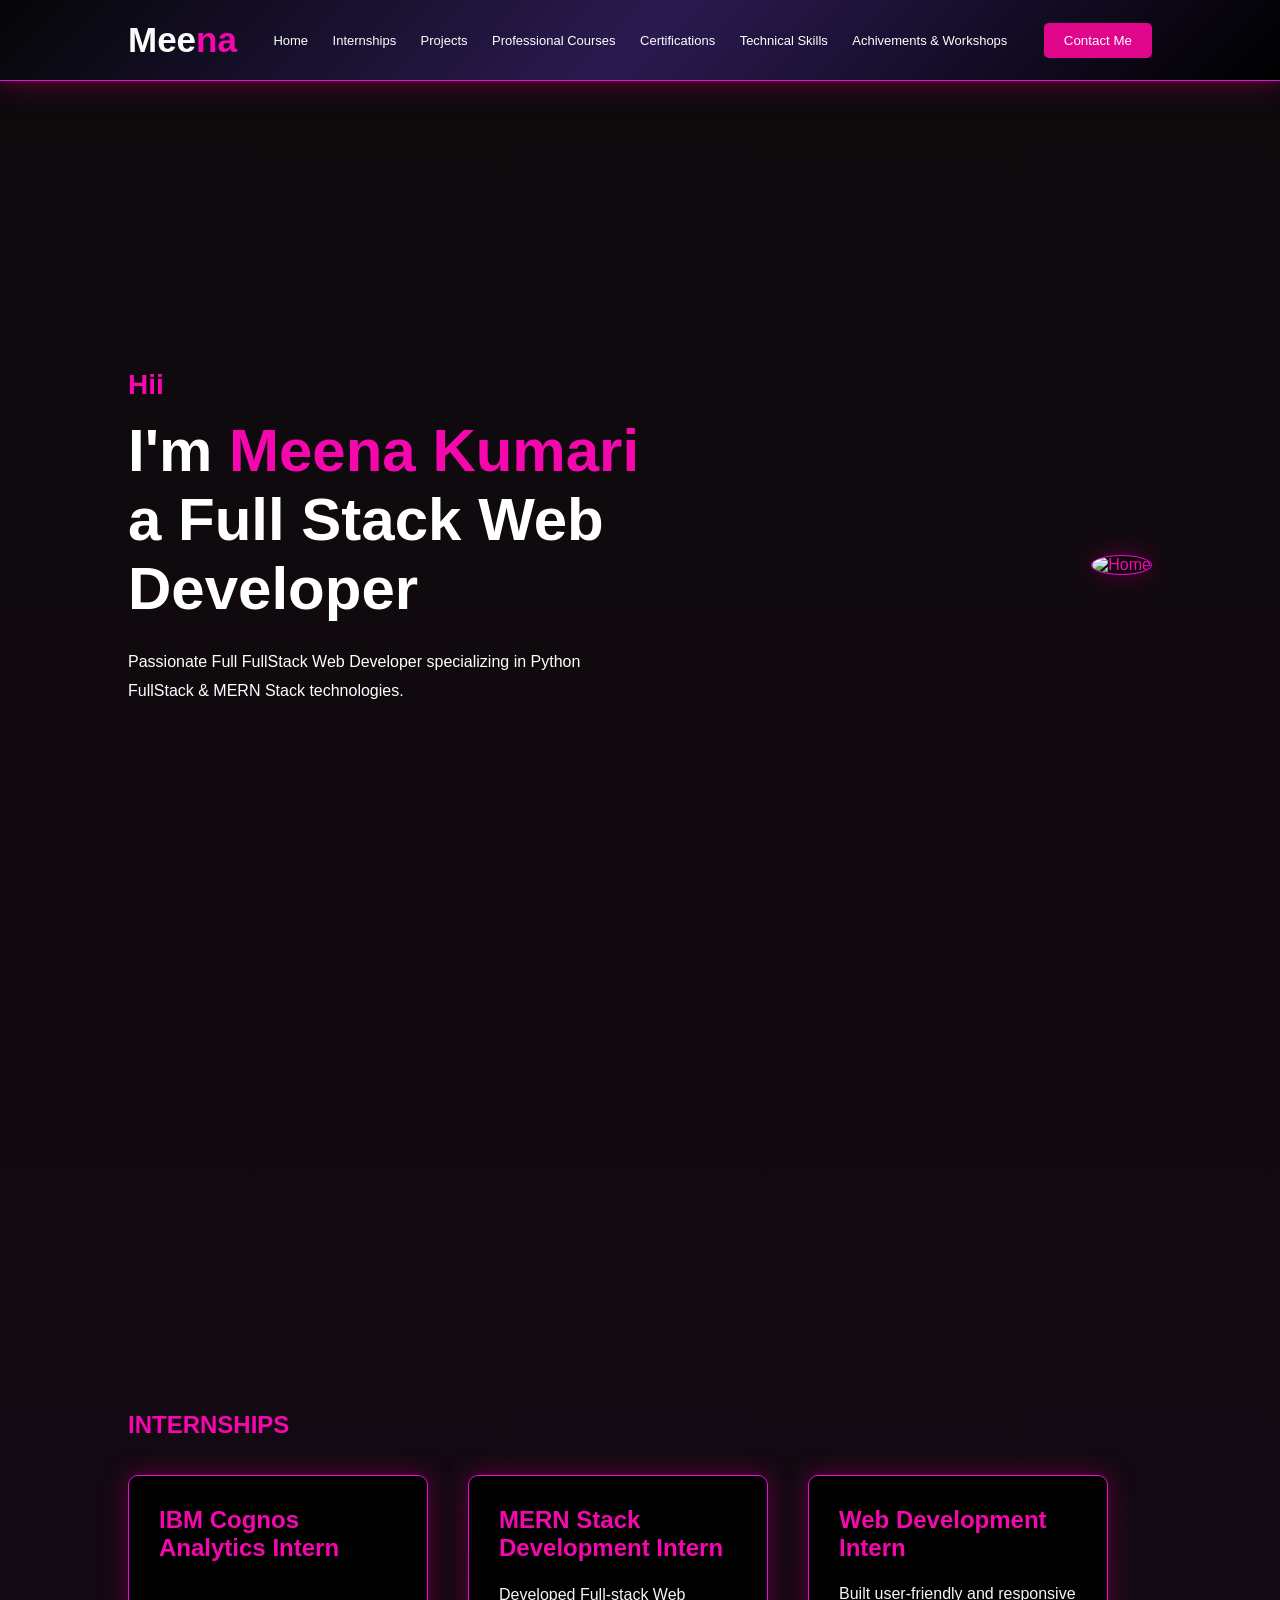
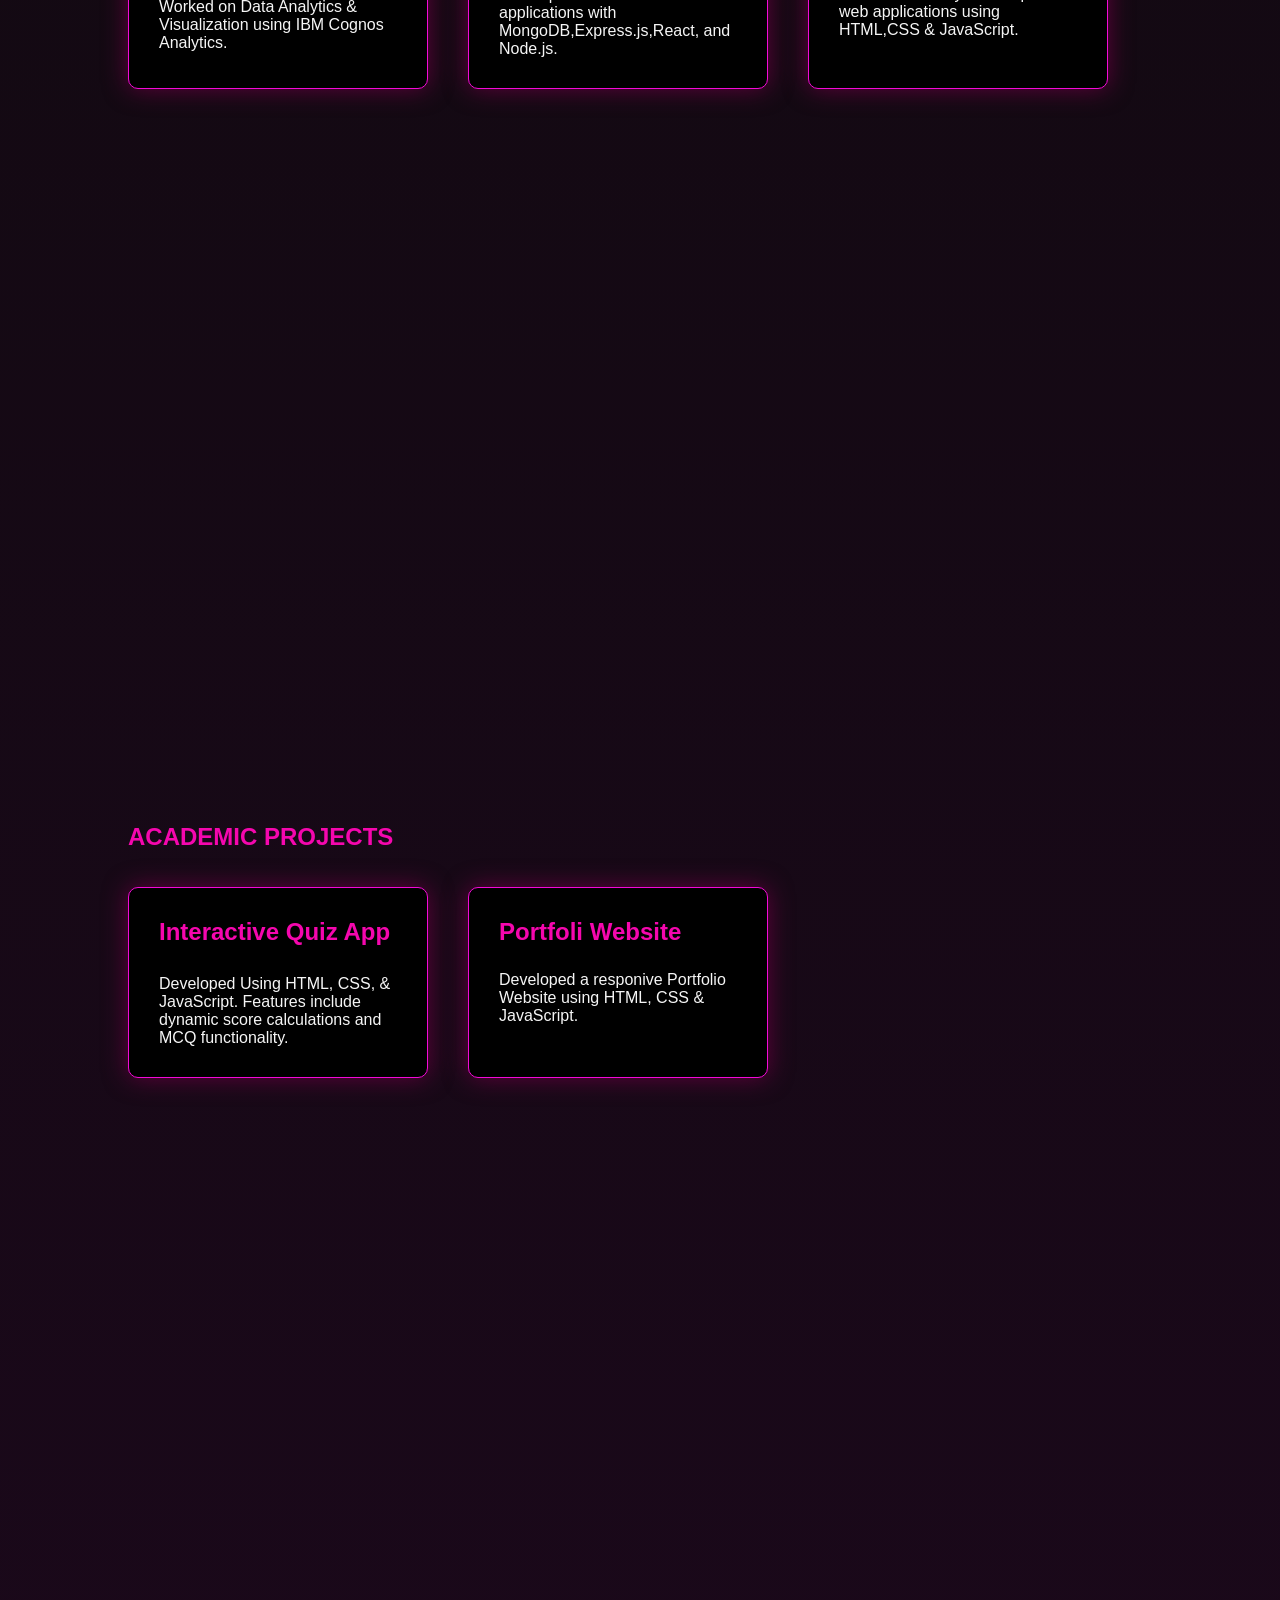
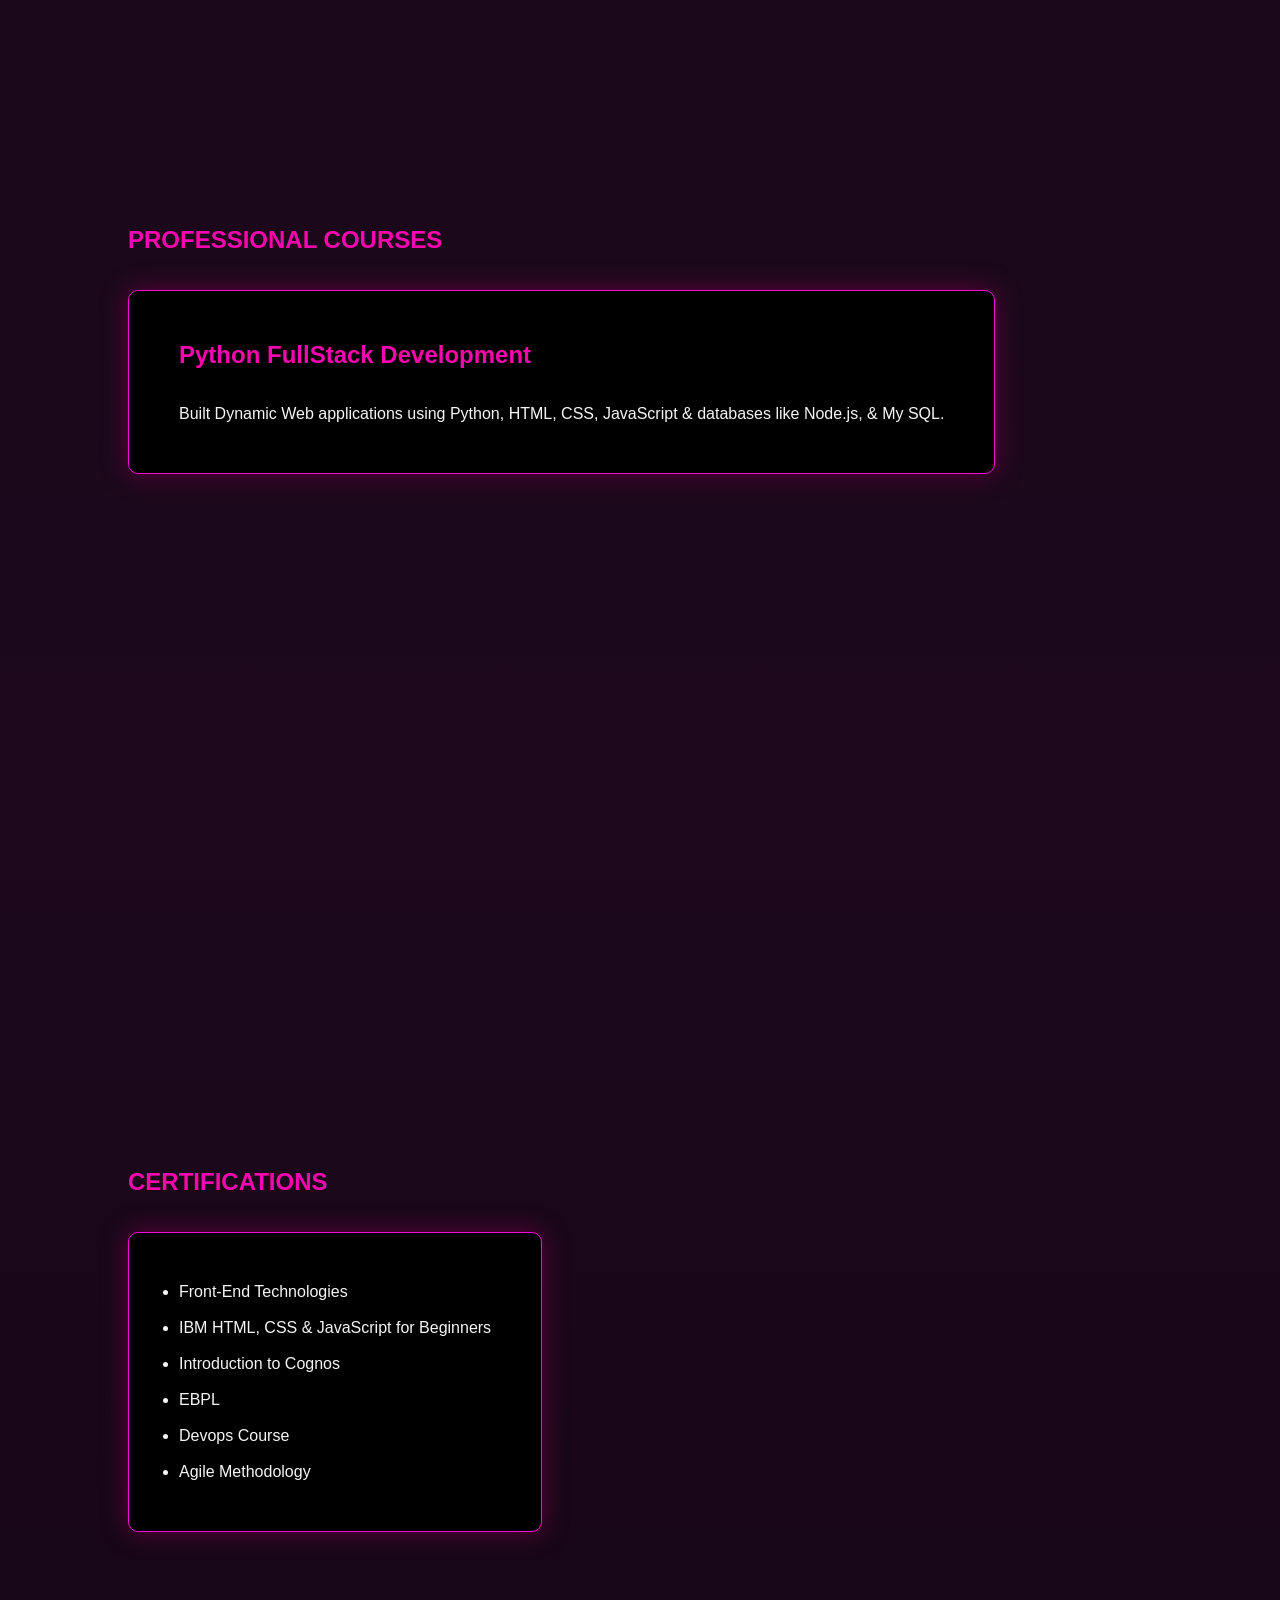
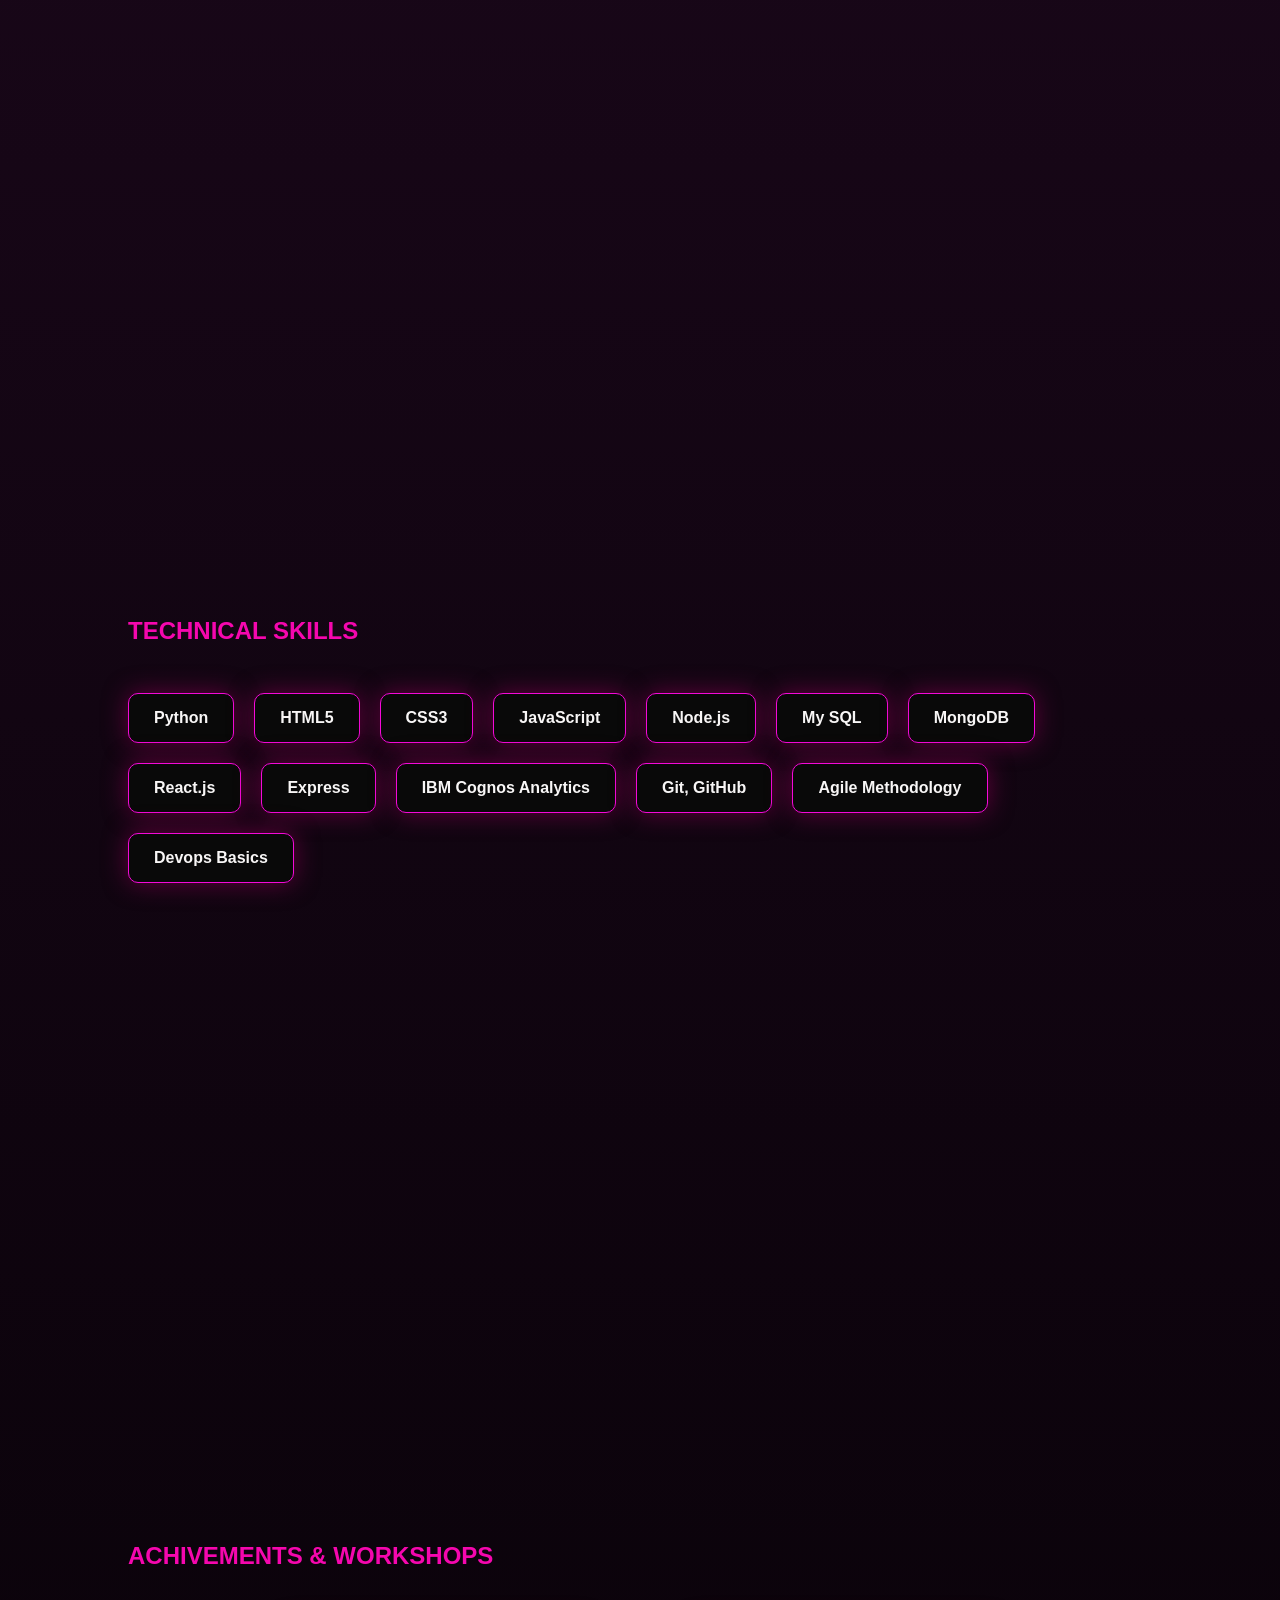
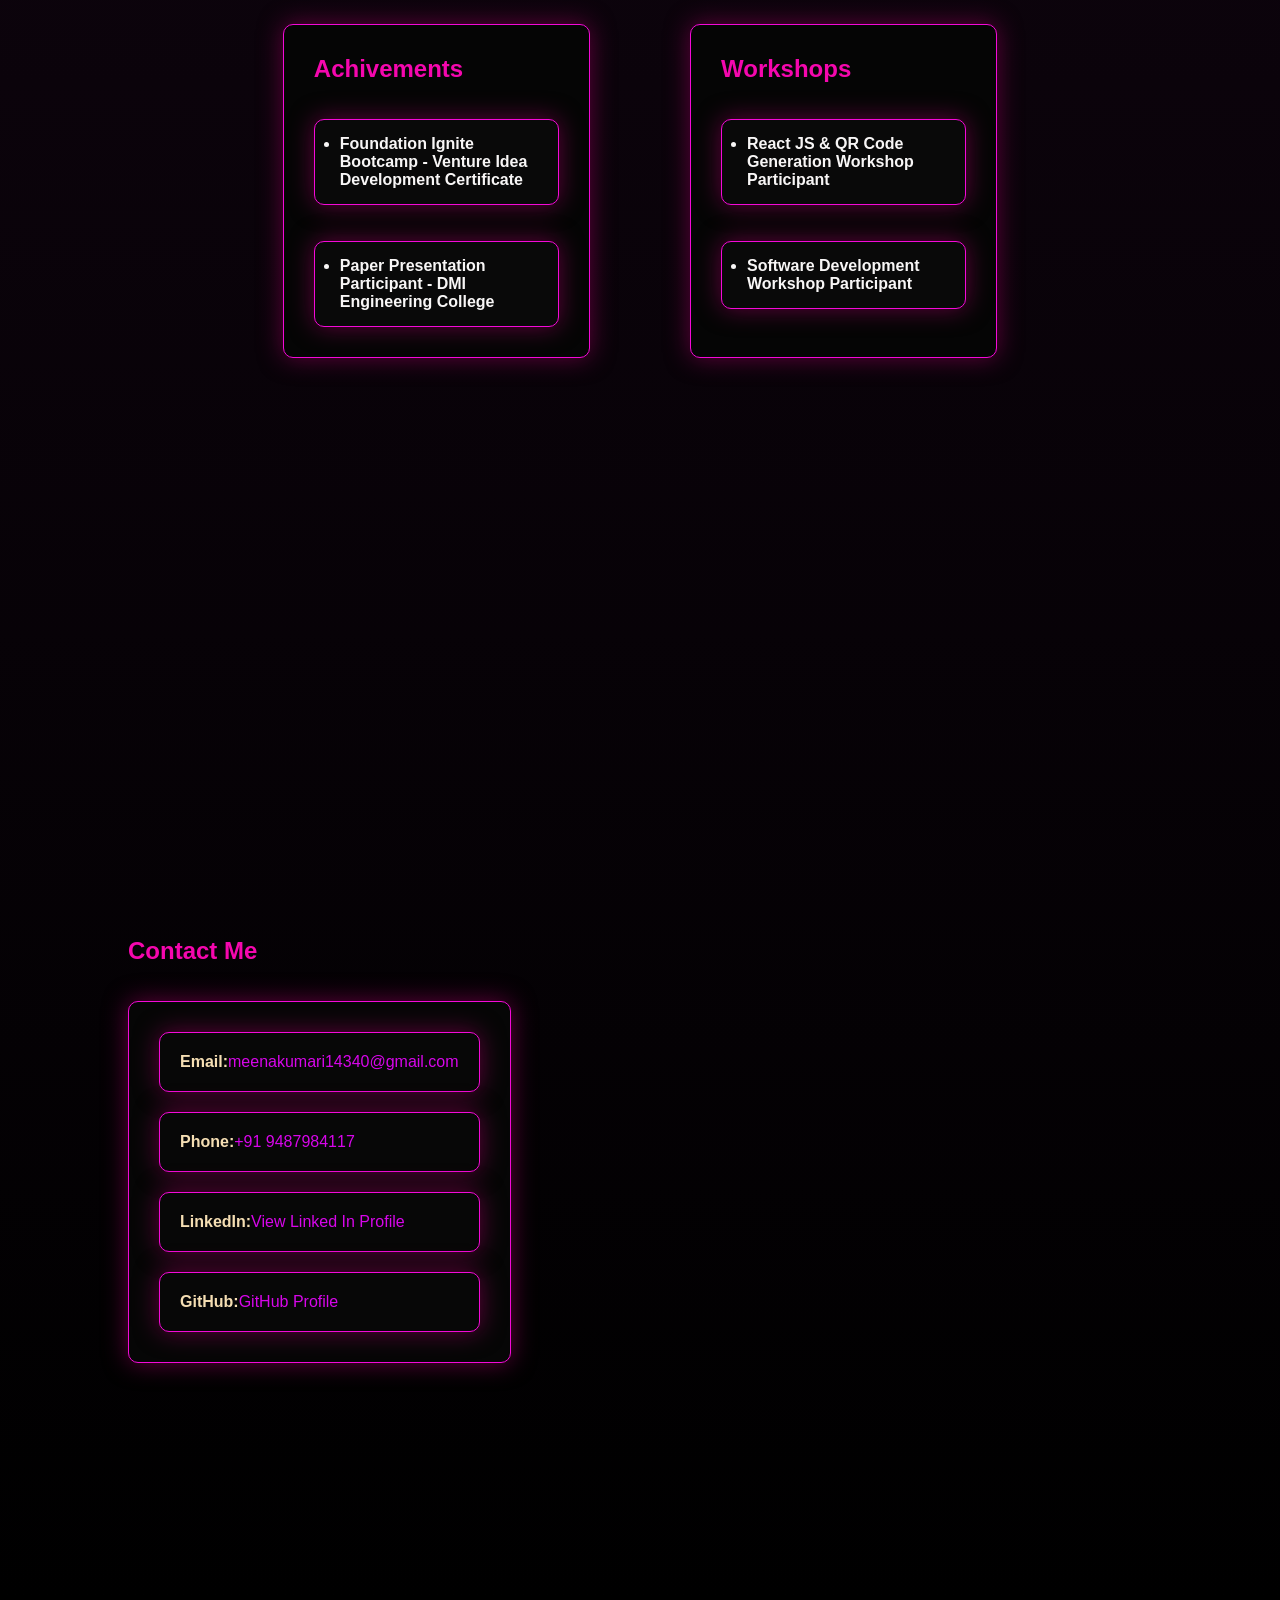
==== portfolio website/portfolio.html @ bdf55c13 "Add files via upload" ====
<!DOCTYPE html>
<html lang="en">
<head>
    <meta charset="UTF-8">
    <meta name="viewport" content="width=device-width, initial-scale=1.0">
    <title>My Portfolio Website</title>
    <style>
    
*{
    margin:0;
    padding:0;
    box-sizing:border-box;
    font-family:'Poppins',sans-serif;
}
body{
    /* background: #880b79a8; */
    color:rgb(248, 252, 248);
    min-height:100vh;
    padding: top 90px;
    overflow-x: hidden;
    background:linear-gradient(#0d0a0c,#1d081d,#000);
}
.navbar{
    background:linear-gradient(135deg,#050607,#2a1a50,#000);
    backdrop-filter:blur(10px);
    display:flex;
    justify-content:space-between;
    align-items:center;
    padding:20px 10%;
    border-bottom:1px solid rgb(244, 9, 216);
    box-shadow:0 0 25px rgb(112, 3, 70);
    position: fixed;
    top: 0;
    left: 0;
    z-index: 1000;
    width:100%;
}

.logo{
    font-size:35px;
    font-weight:bold;
}
.logo span{
    color:#f507ae;
}

.nav-links a{
    color:white;
    text-decoration:none;
    transition:0.3s;
    padding: 10px;
    gap:20px;
    font-size: 13px;

}

.nav-links a:hover{
    color:rgb(235, 91, 180);
}

.contact-btn{
    background-color: rgb(224, 6, 140);
    color:white;
    padding:10px 20px;
    border:none;
    border-radius:5px;
}

.contact-btn:hover{
    transform:scale(1.05);
    background-color: #c05ea2;
}

.hero{
    display:flex;
    justify-content:space-between;
    align-items:center;
    padding:120px 10%;
    text-align: left;
    margin-top: 100px;
    /* color:#2a1a50; */
    color:#f507ae;
    min-height: 100vh;
}

.content{
    max-width:50%;
    color:rgb(255, 255, 255);
}

.content h3{
    font-size:28px;
    color:#f507ae;
}
.content h1{
    font-size:60px;
    margin:15px 0;
}

.content span{
    color:#f507ae;
}

.content p{
    margin:25px 0;
    color:rgb(255, 255, 255);
    line-height:1.8;
}

.profile img{
    margin-top:30px; 
    width:300px;
    height:400px;
    border-radius:50%;
    object-fit:cover;
     border: 1px solid rgb(244, 9, 216);
    box-shadow: 0 0 25px rgb(96, 2, 60);
    /* border:1px solid rgb(17, 2, 91);
    box-shadow: 0 0 25px rgba(109, 48, 241, 0.648); */
}
html{
    scroll-behavior: smooth;
}
.container{
    position: relative;
    width: 100%;
    background-color: black;
    padding: 30px;
    border-radius: 10px;
    border: 1px solid rgb(244, 9, 216);
    box-shadow: 0 0 25px rgb(96, 2, 60);
    max-width: 300px;
    display: flex;
    justify-content: space-between;
    gap:3px;
    flex-wrap:wrap;
    /* color:#f9f7f7 */
    color:#f507ae;
}
.intern-row{
    display: flex;
    justify-content:center;
    gap:40px;
    flex-wrap:wrap;
}
.intern-row1{
    display: flex;
    justify-content:center;
    gap:100px;
    flex-wrap:wrap;
    border-radius: 10px ;
}
.container1{
    position: relative;
    width: 100%;
    background-color: black;
    padding: 50px;
    border-radius: 10px;
    border: 1px solid rgb(244, 9, 216);
    box-shadow: 0 0 25px rgb(96, 2, 60);
}
.container2{
    position: relative;
    width: 30%;
    background-color: rgb(5, 5, 5);
    padding: 30px;
    border-radius: 10px;
    border: 1px solid rgb(244, 9, 216);
    box-shadow: 0 0 25px rgb(96, 2, 60);
}
.skills-container{
    display:flex;
    flex-wrap:wrap;
    gap:20px;
    margin-top:30px;
}

.skill-box{
    background-color:rgb(9, 9, 9);
    color:rgb(248, 246, 246);
    padding:15px 25px;
    border-radius:10px;
    border: 1px solid rgb(244, 9, 216);
    box-shadow: 0 0 25px rgb(96, 2, 60);
    font-weight:bold;
}
.contact-card{
    background: rgb(7, 7, 7);
    color: rgb(253, 251, 251);
    padding: 20px;
    border-radius: 10px;
    border: 1px solid rgb(244, 9, 216);
    box-shadow: 0 0 25px rgb(96, 2, 60);
}

.contact-card a{
     color:#d706ea;
    text-decoration: none;
    /* color: white; */
    /* font-weight: bold; */
    text-decoration: none;
}
.contact-card a:hover{
    color: rgb(223, 99, 212);
}
.contact-main{
    display: flex;
    flex-direction: column;   /* 👈 THIS makes vertical */
    gap: 20px;                /* space between boxes */
    max-width: 400px;
    position: relative;
    width: 100%;
    background-color: rgb(6, 6, 6);
    padding: 30px;
    border-radius: 10px;
    border: 1px solid rgb(244, 9, 216);
    box-shadow: 0 0 25px rgb(96, 2, 60);
}
.container p{
    color: whitesmoke;
}
.container1 p{
    color: whitesmoke;
}
.container1 li{
    color: whitesmoke;
}
.contact-card p{
   color:wheat;
    /* color:#d706ea; */
}

    </style>
</head>
<body>
    <nav class="navbar">
    <div class="logo">Mee<span>na</span></div>

     <div class="nav-links">
        <a href="#Home">Home</a>
        <a href="#Internships">Internships</a>
        <a href="#Projects">Projects</a>
        <a href="#Professional Courses">Professional Courses</a>
        <a href="#Certifications">Certifications</a>
        <a href="#Technical Skills">Technical Skills</a>
        <a href="#Achivements & Workshops">Achivements & Workshops</a>
    </div>
    <button class="contact-btn" onclick="location.href='#contact'">Contact Me</button>
    </nav>

    <section class="hero" id="Home">
        <div class="content">
    <h3>Hii</h3>
    <h1>I'm <span>Meena Kumari</span><br>
    a Full Stack Web Developer</h1>
    <p>Passionate Full FullStack Web Developer specializing in Python FullStack & MERN Stack technologies.</p>
    </div>

    <div class="profile">
    <img src="mee1.jpeg" alt="Home">
    </div>

    </section>
    <section class="hero" id="Internships">
        <div>
            <h1>INTERNSHIPS</h1><br><br>
            <div class="intern-row">
            <div class="container">
                <h2>IBM Cognos Analytics Intern</h2><br>
                <p>Worked on Data Analytics & Visualization using IBM Cognos Analytics.</p>
            </div>
            <div class="container">
                <h2>MERN Stack Development Intern</h2><br>
                <p>Developed Full-stack Web applications with MongoDB,Express.js,React, and Node.js.</p>
            </div>
            <div class="container">
                <h2>Web Development Intern</h2>
                <p>Built user-friendly and responsive web applications using HTML,CSS & JavaScript.</p>
            </div>
            </div>
        </div>
    </section> 
    <section class="hero" id="Projects">
        <div>
            <h1>ACADEMIC PROJECTS</h1><br><br>
            <div class="intern-row">
                <div class="container">
                    <h2>Interactive Quiz App</h2><br><br><br>
                    <p>Developed Using HTML, CSS, & JavaScript. Features include dynamic score calculations and MCQ functionality.</p>
                </div>
                <div class="container">
                    <h2>Portfoli Website</h2><br>
                    <p>Developed a responive Portfolio Website using HTML, CSS & JavaScript.</p>
                </div>
            </div>
        </div>
    </section> 
    <section class="hero" id="Professional Courses">
        <div>
            <h1>PROFESSIONAL COURSES</h1><br><br>
                <div class="container1">
                    <h2>Python  FullStack Development</h2><br><br>
                    <p>Built Dynamic Web applications using Python, HTML, CSS, JavaScript & databases like Node.js, & My SQL.</p>
                </div>
        </div>
    </section>
    <section class="hero" id="Certifications">
        <div>
            <h1>CERTIFICATIONS</h1><br><br>
            <div class="container1">
             <ul>
                <li>Front-End Technologies</li><br>
                <li>IBM HTML, CSS & JavaScript for Beginners</li><br>
                <li>Introduction to Cognos</li><br>
                <li>EBPL</li><br>
                <li>Devops Course</li><br>
                <li>Agile Methodology</li>
             </ul>   
            </div>
        </div>
    </section>
    <section class="hero" id="Technical Skills">
        <div>
            <h1>TECHNICAL SKILLS</h1><br>
        <div class="skills-container">
                <div class="skill-box">Python</div>
                <div class="skill-box">HTML5</div>
                <div class="skill-box">CSS3</div>
                <div class="skill-box">JavaScript</div>
                <div class="skill-box">Node.js</div>
                <div class="skill-box">My SQL</div>
                <div class="skill-box">MongoDB</div>
                <div class="skill-box">React.js</div>
                <div class="skill-box">Express</div>
                <div class="skill-box">IBM Cognos Analytics</div>
                <div class="skill-box">Git, GitHub</div>
                <div class="skill-box">Agile Methodology</div>
                <div class="skill-box">Devops Basics</div>
        </div>
        </div>
    </section>
    <section class="hero" id="Achivements & Workshops">
        <div>
            <h1>ACHIVEMENTS & WORKSHOPS</h1><br><br><br>
            <div class="intern-row1">
            <div class="container2">
                <h2>Achivements</h2><br><br>
                <div class="skill-box"><ul><li>Foundation Ignite Bootcamp -
               Venture Idea Development Certificate</li></ul>
               </div><br><br>
                <div class="skill-box"><ul><li>Paper Presentation Participant -
              DMI Engineering College</li></ul>
               </div>
            </div> 
            <div class="container2">
                <h2>Workshops</h2><br><br>
                <div class="skill-box">
                    <ul><li>React JS & QR Code Generation Workshop Participant</li></ul>
               </div><br><br>
                <div class="skill-box"><ul><li>Software Development Workshop Participant</li></ul>
               </div>
            </div>  
            </div>
        </div>
    </section>
    <section class="hero" id="contact">
        <div>
    <h1>Contact Me</h1><br><br>

    <div class="contact-main">
        <div class="contact-card">
        <p><strong>Email:</strong><a href="https://mail.google.com/mail/?view:cm&to=meenakumari14340@gmail.com"target="_blank">meenakumari14340@gmail.com</a></p>
        </div>
        <div class="contact-card">
        <p><strong>Phone:</strong><a href="tel:+91 9487984117">+91 9487984117</a></p>
        </div>
        <div class="contact-card">
        <p><strong>LinkedIn:</strong><a href="https://www.linkedin.com/in/meena-kumari-r-40291640a" target="_blank">View Linked In Profile</a></p>
        </div>
        <div class="contact-card">
        <p><strong>GitHub:</strong><a href="https://github.com/meenakumari14340-tech"target="_blank">GitHub Profile</a></p>
        </div>
    </div>
    </div>
    </section>
</section>
</body>
</html>
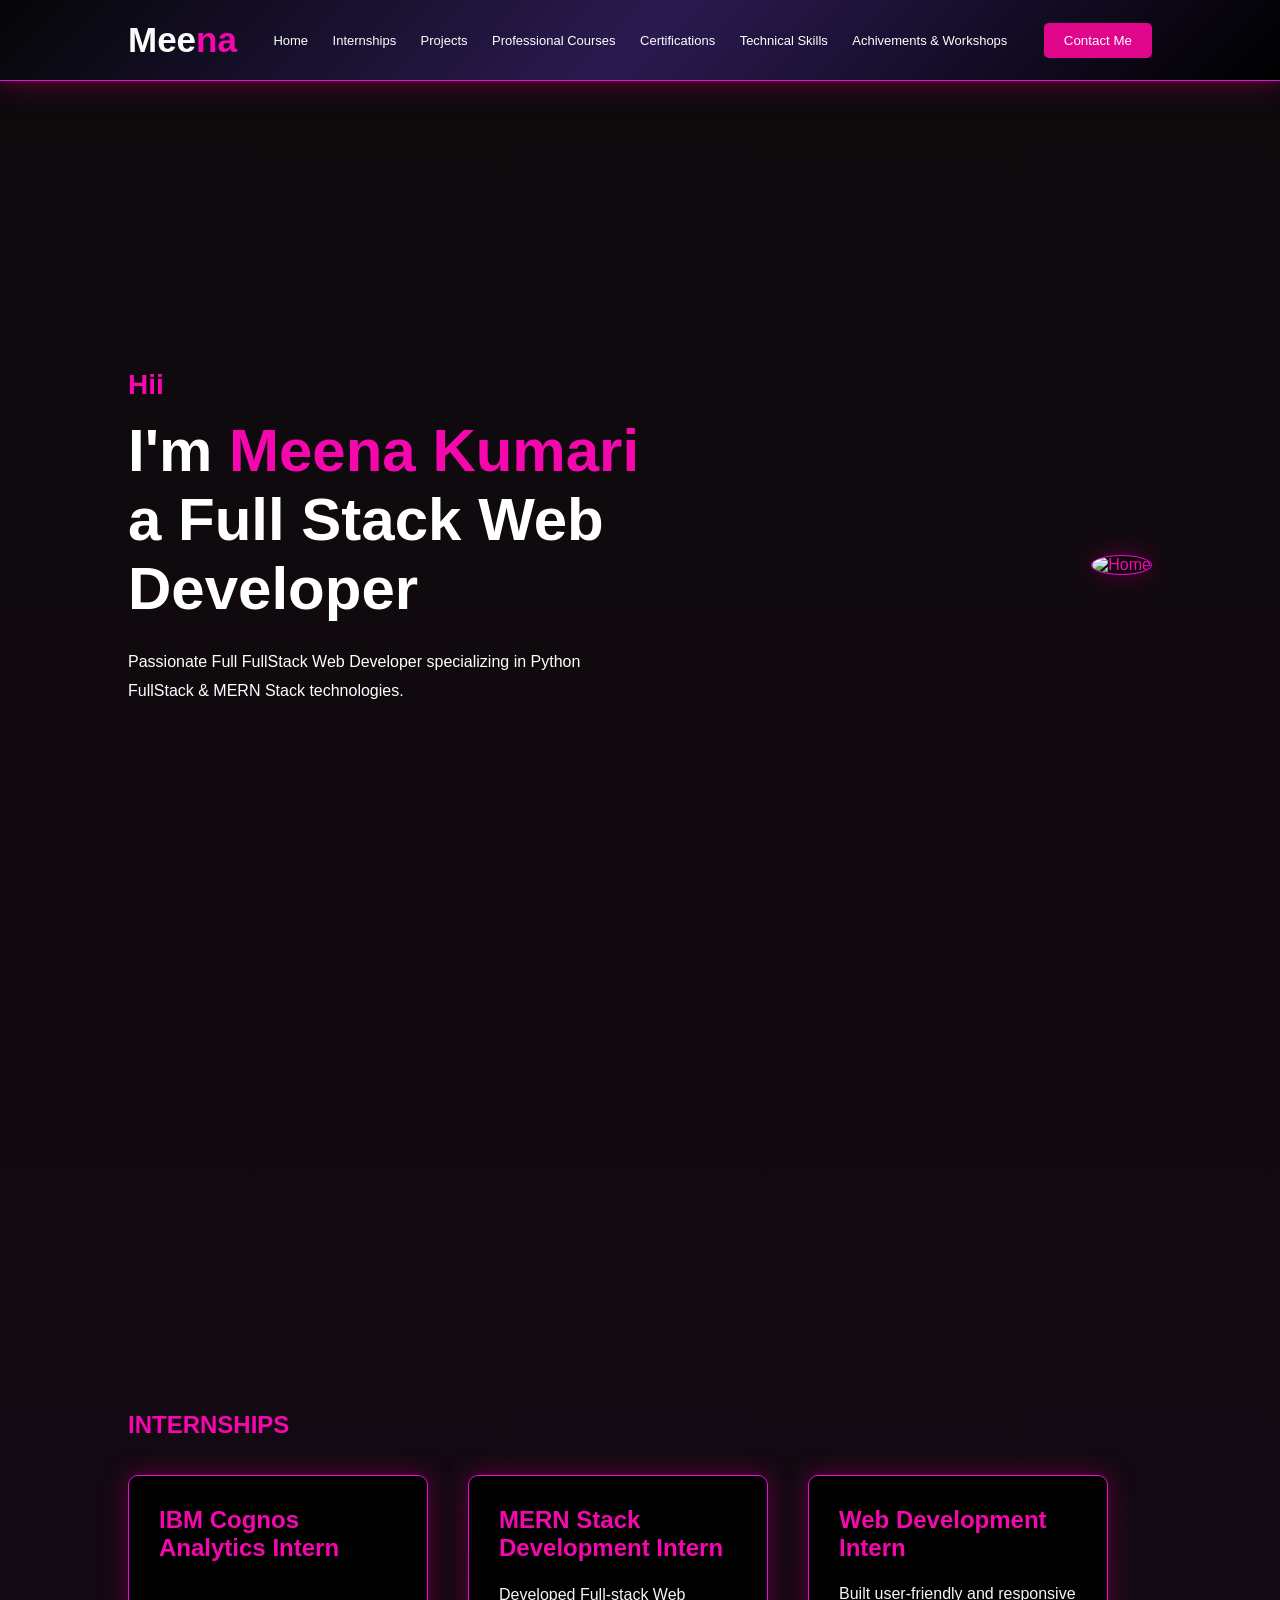
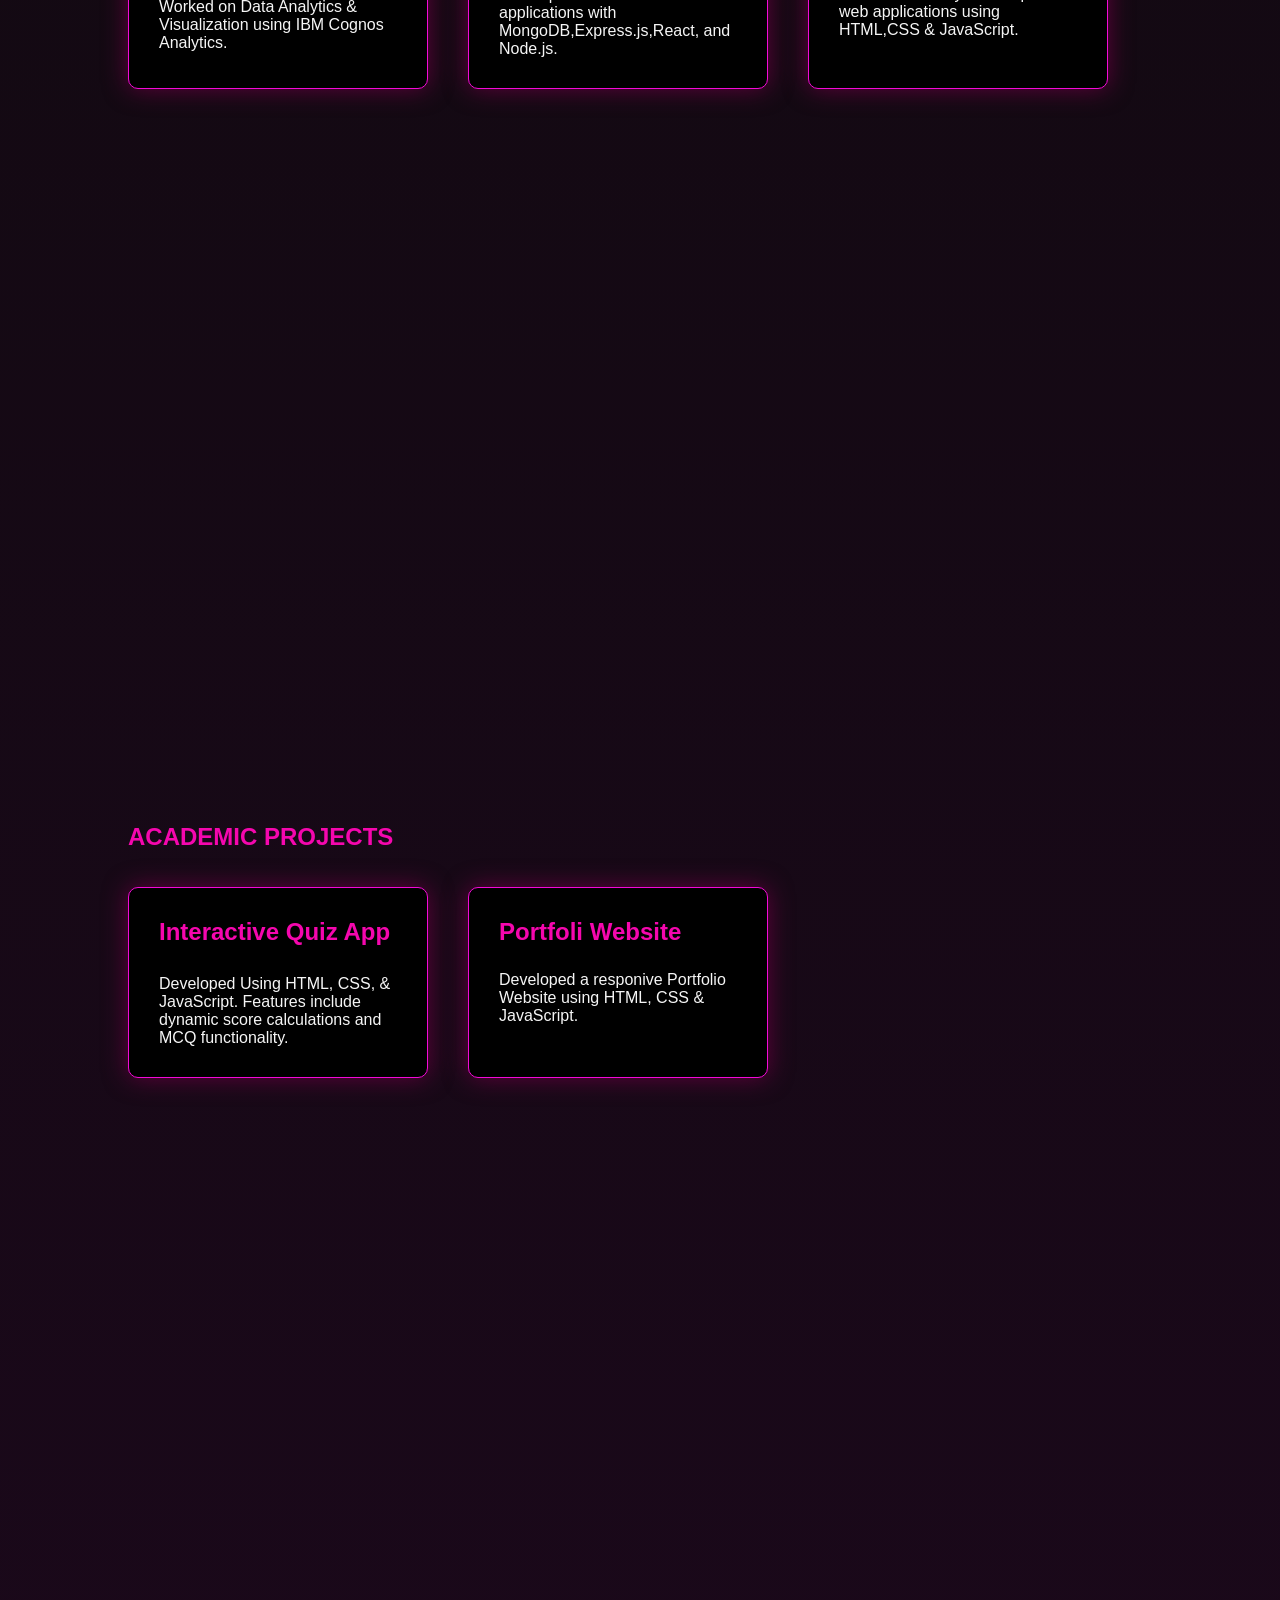
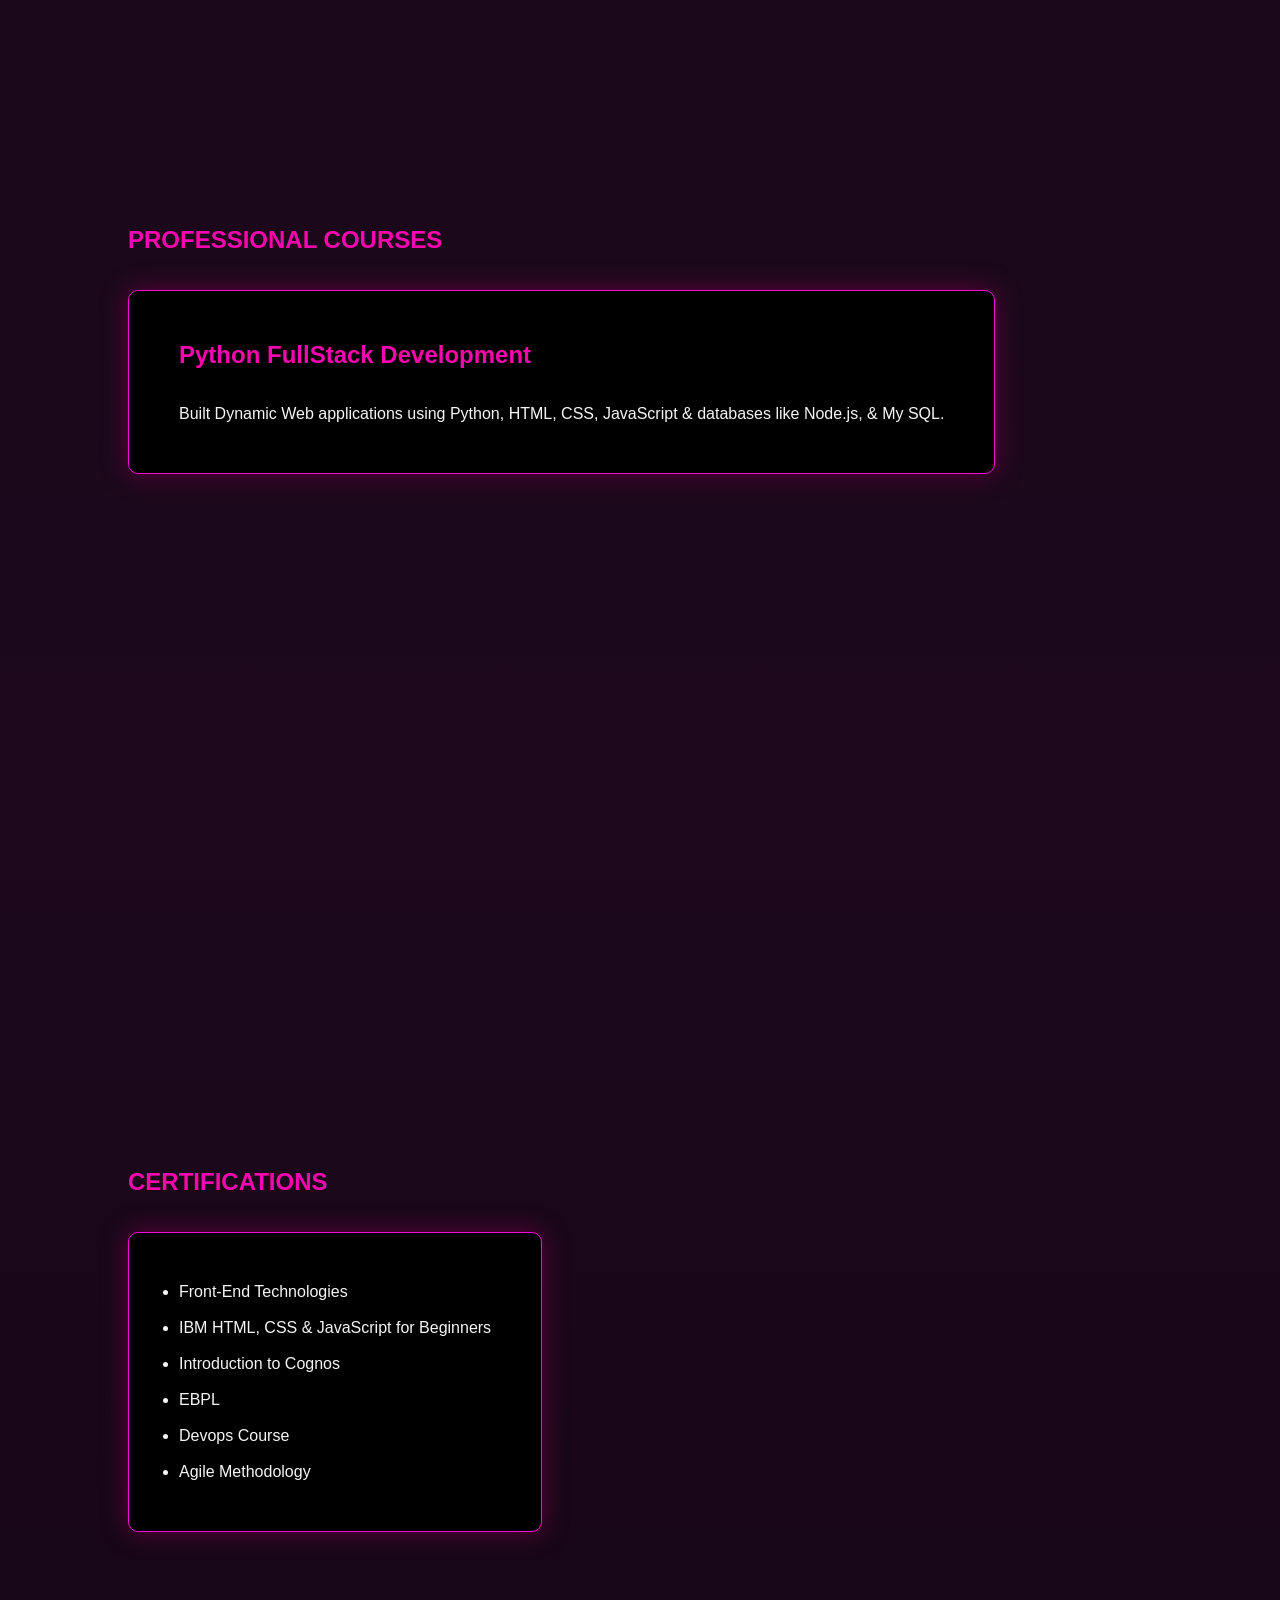
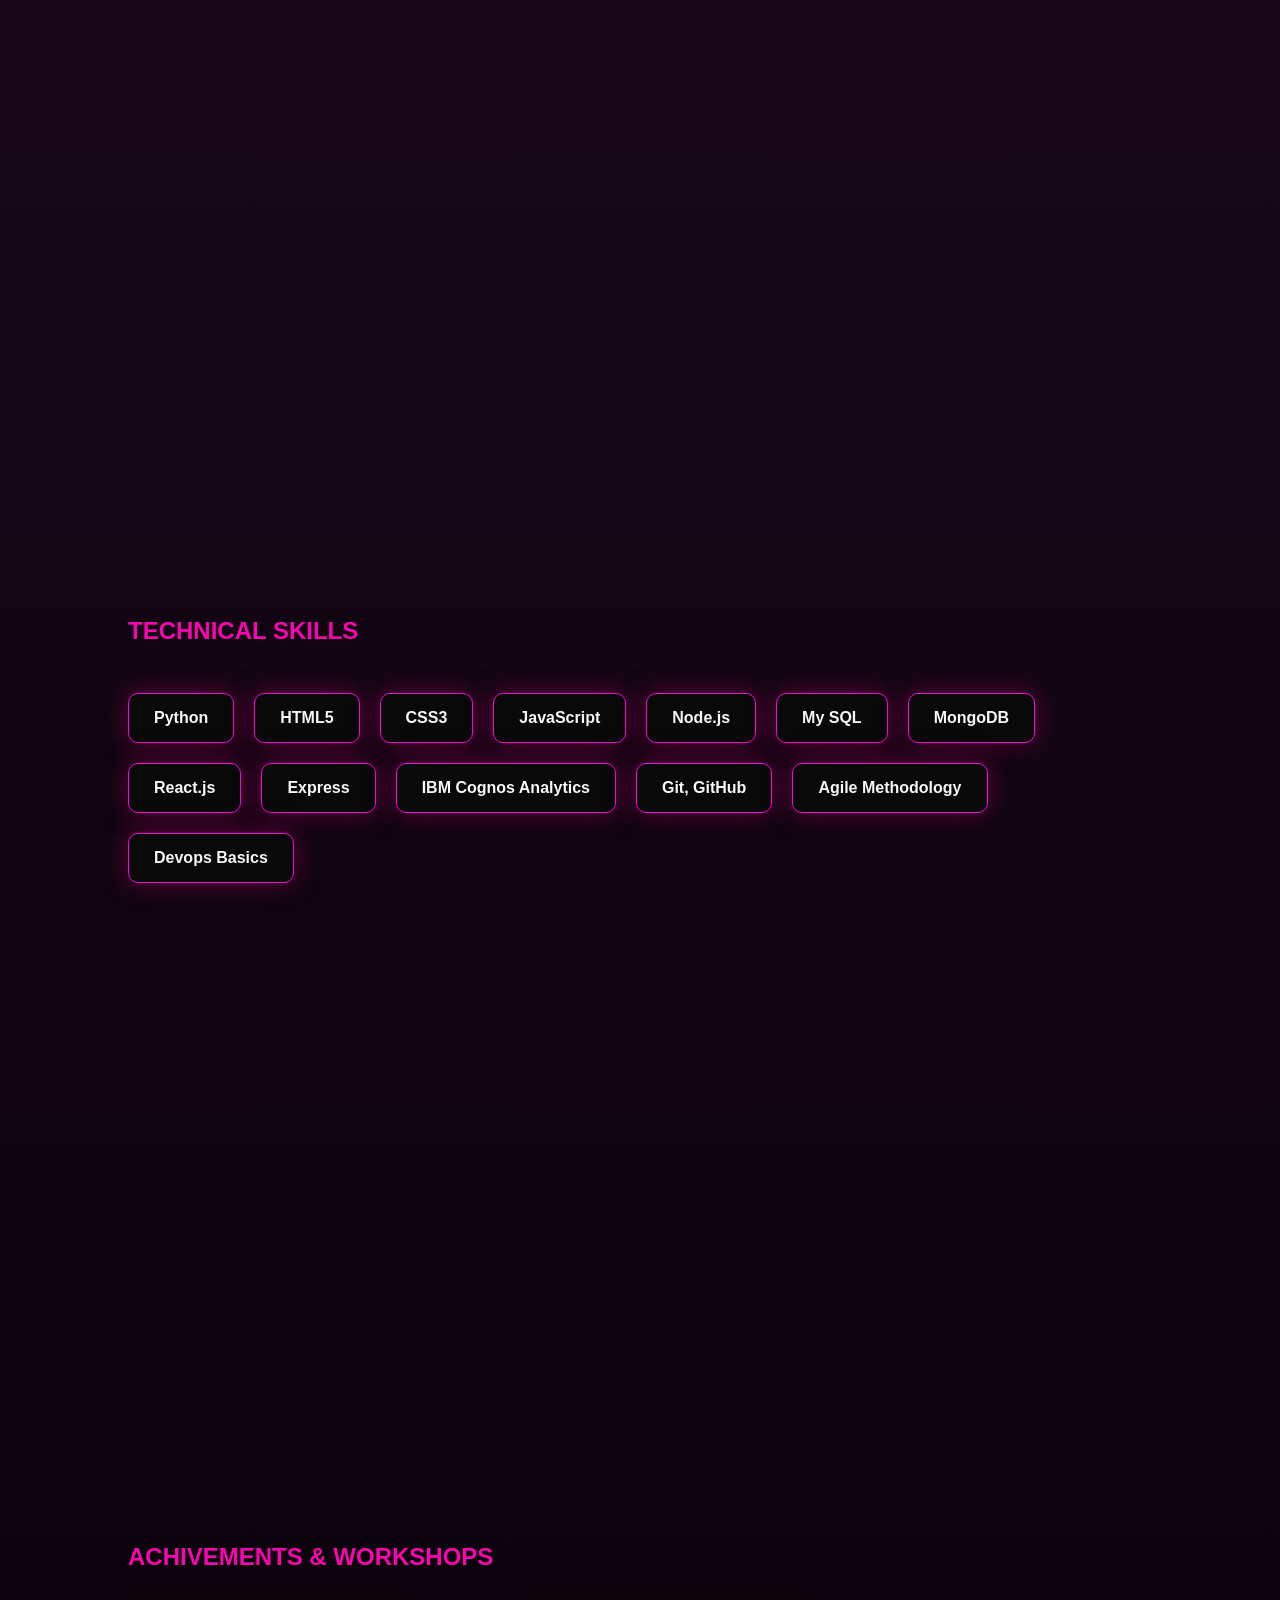
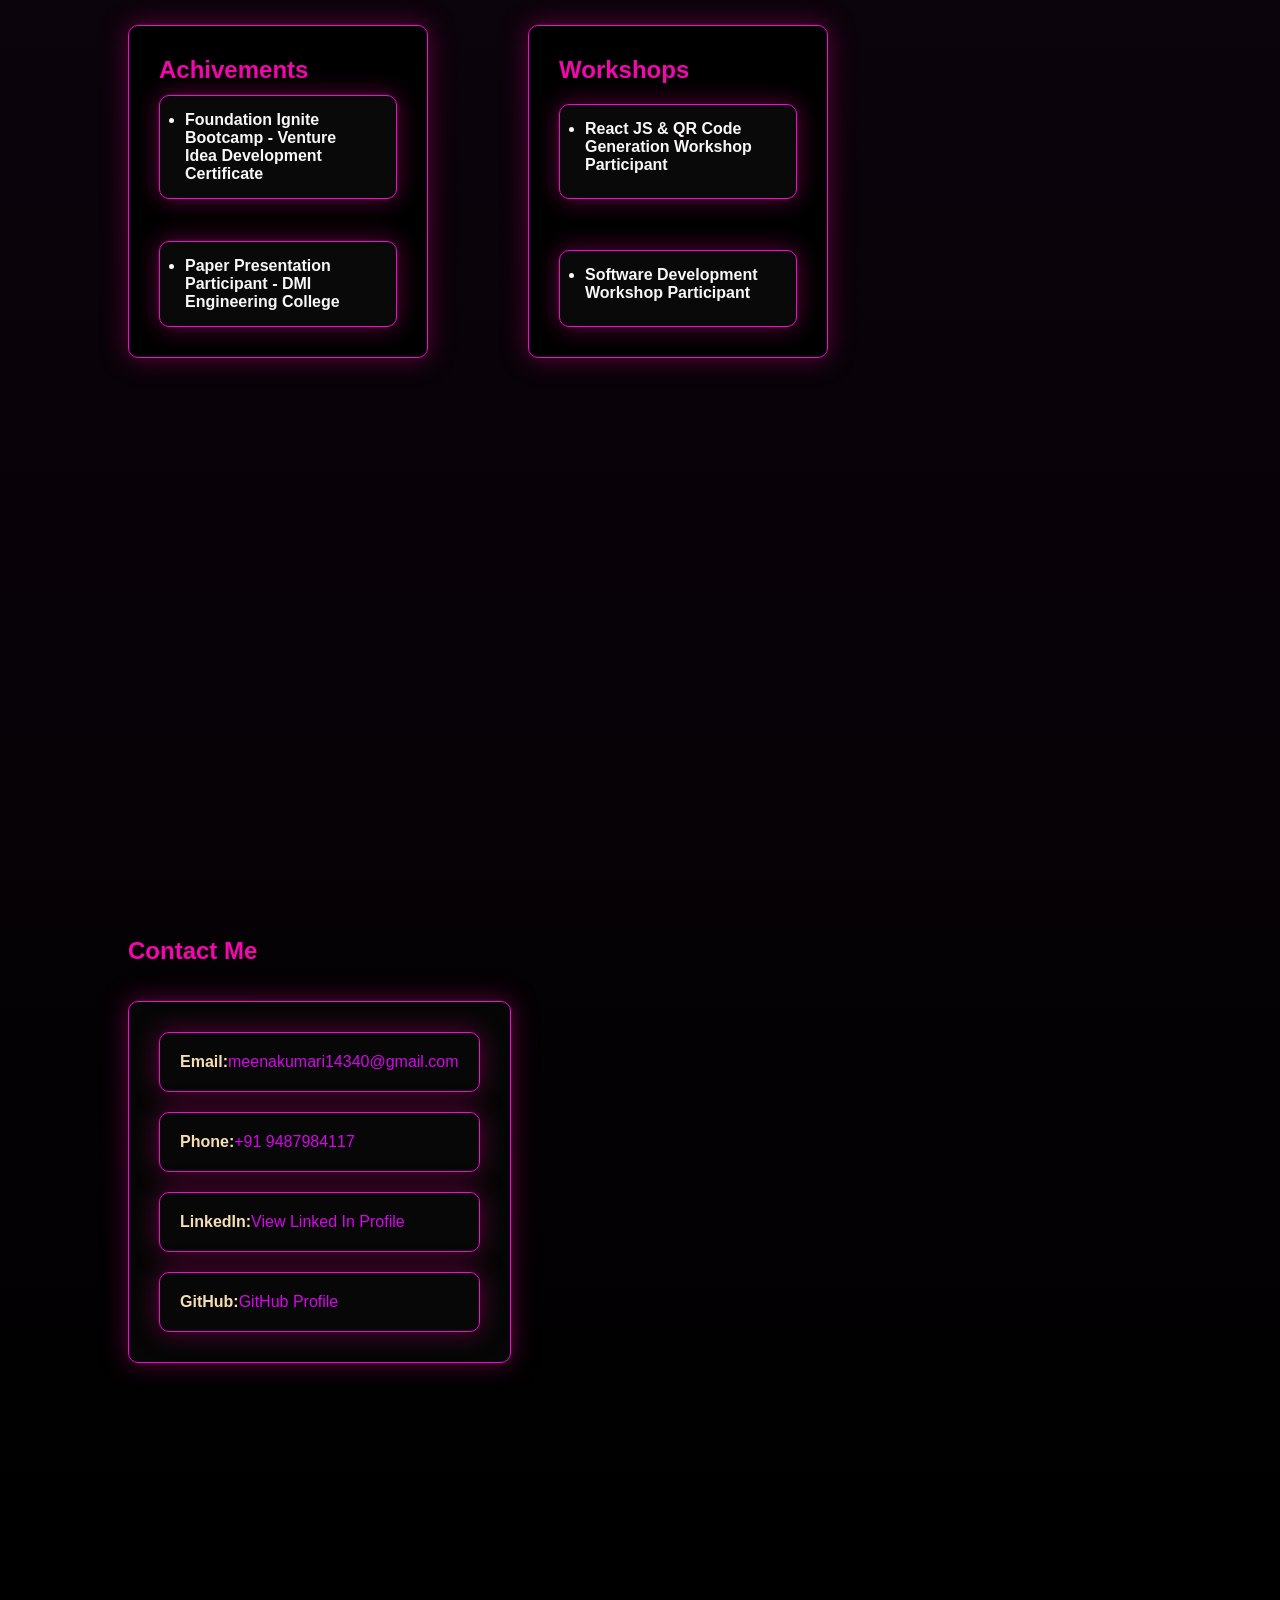
==== commit 51a86659: "Add files via upload A personal portfolio website built using HTML, CSS, and JavaScript to showcase " ====
--- a/portfolio website/portfolio.html
+++ b/portfolio website/portfolio.html
@@ -159,7 +159,7 @@
     border: 1px solid rgb(244, 9, 216);
     box-shadow: 0 0 25px rgb(96, 2, 60);
 }
-.container2{
+/* .container2{
     position: relative;
     width: 30%;
     background-color: rgb(5, 5, 5);
@@ -167,7 +167,7 @@
     border-radius: 10px;
     border: 1px solid rgb(244, 9, 216);
     box-shadow: 0 0 25px rgb(96, 2, 60);
-}
+} */
 .skills-container{
     display:flex;
     flex-wrap:wrap;
@@ -343,7 +343,7 @@
         <div>
             <h1>ACHIVEMENTS & WORKSHOPS</h1><br><br><br>
             <div class="intern-row1">
-            <div class="container2">
+            <div class="container">
                 <h2>Achivements</h2><br><br>
                 <div class="skill-box"><ul><li>Foundation Ignite Bootcamp -
                Venture Idea Development Certificate</li></ul>
@@ -352,7 +352,7 @@
               DMI Engineering College</li></ul>
                </div>
             </div> 
-            <div class="container2">
+            <div class="container">
                 <h2>Workshops</h2><br><br>
                 <div class="skill-box">
                     <ul><li>React JS & QR Code Generation Workshop Participant</li></ul>
